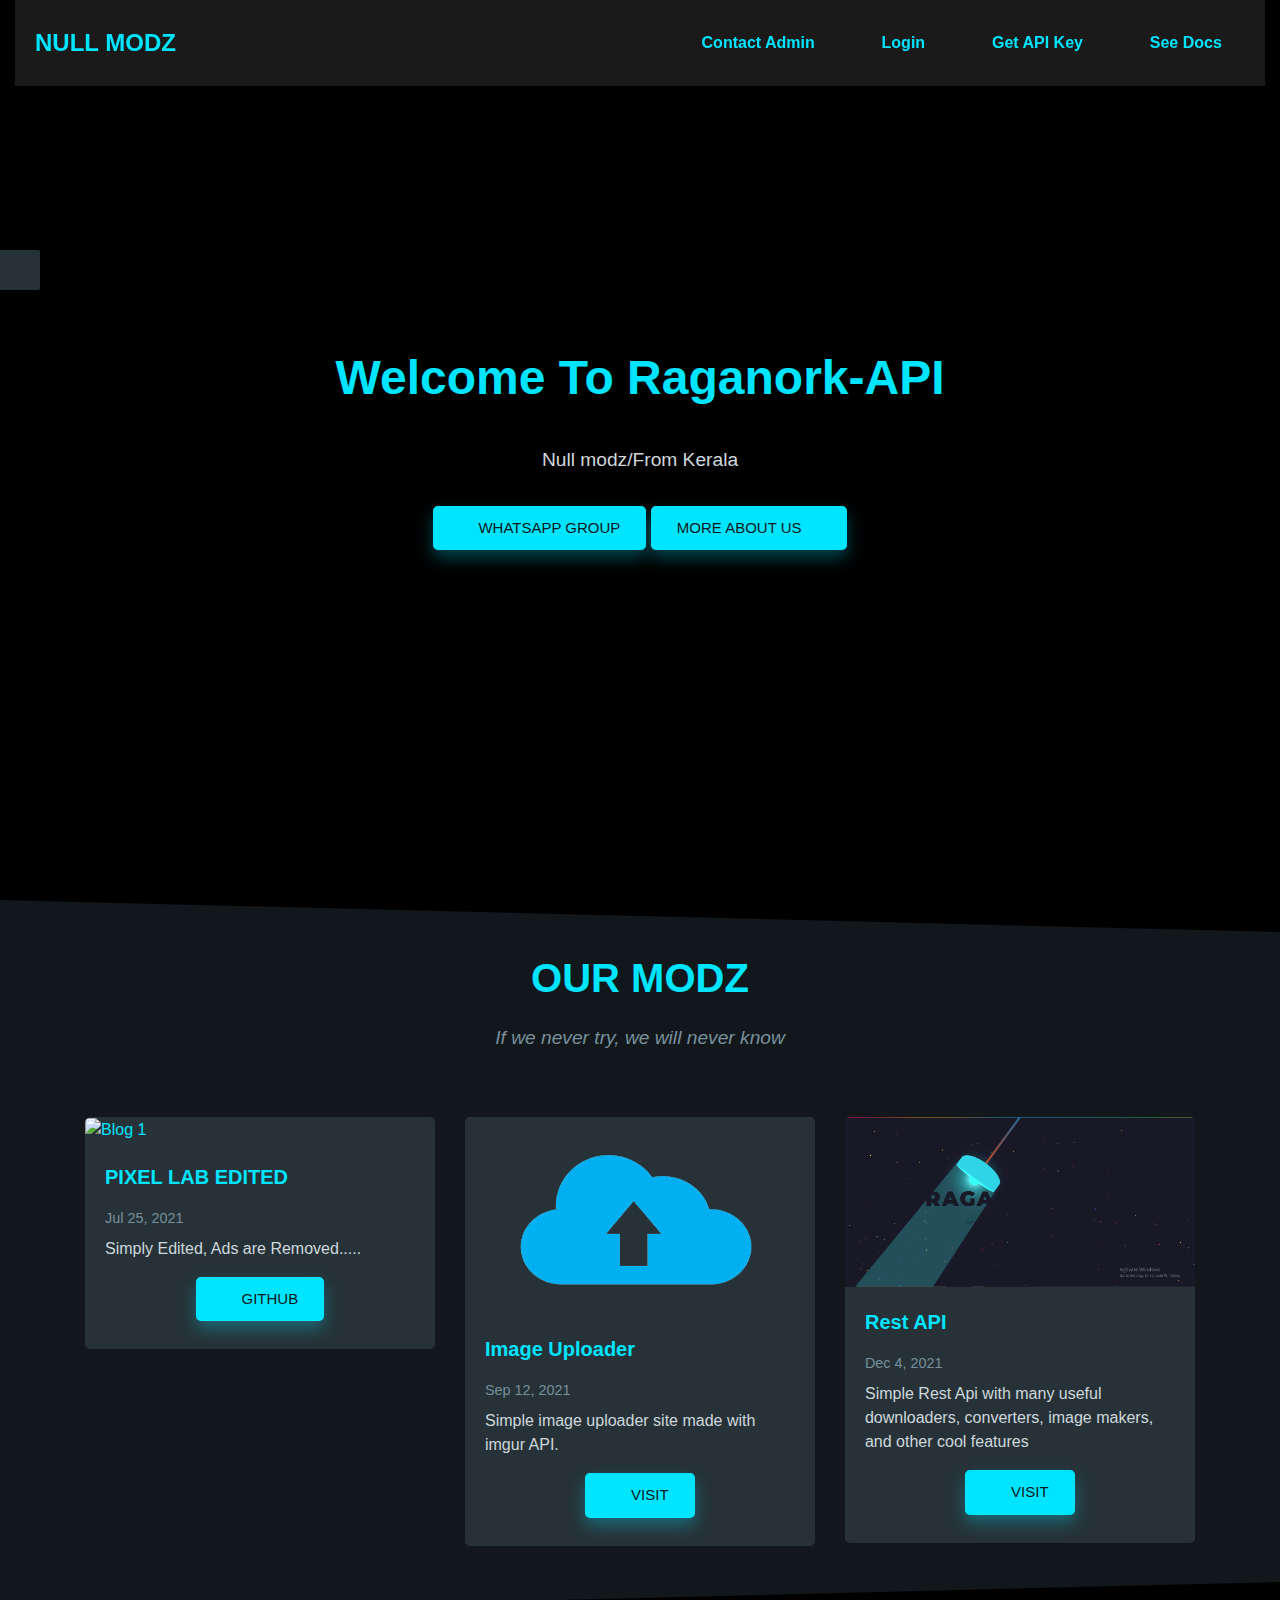
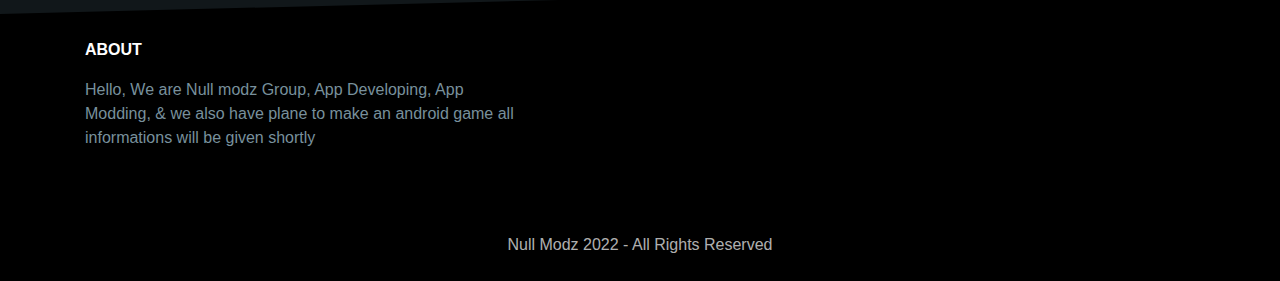
==== index.html @ e69ba93d "Rename null modz.html to index.html" ====
<!DOCTYPE html>
<!-- saved from url=(0028)https://raganork.vercel.app/ -->
<html lang="en"><head><meta http-equiv="Content-Type" content="text/html; charset=UTF-8">
    
    <meta name="viewport" content="width=device-width, initial-scale=1, shrink-to-fit=no">
    <title>RAGANORK-API</title>
    <meta name="description" content="Null Modz">
    <link rel="icon" href="https://img.icons8.com/material-rounded/344/lock--v1.png" type="image/x-icon">
    <script type="text/javascript" async="" src="./null modz_files/recaptcha__en_gb.js.download" crossorigin="anonymous" integrity="sha384-+xJjy0qtHMOumXD3aoGfrANk/m0DAc7RbUeRqfHLQMXzXDN03krj6ndbyv2/IsEy"></script><script>alert("Click on Whatsapp Bot to visit raganork's website!")</script>
    <link href="./null modz_files/inter-ui.css" rel="stylesheet">
    <script src="./null modz_files/api.js.download" async="" defer=""></script>

    <link rel="stylesheet" href="./null modz_files/font-awesome.min.css">
    <link rel="stylesheet" href="./null modz_files/slick.min.css">
    <link rel="stylesheet" href="./null modz_files/slick-theme.min.css">
    <link rel="stylesheet" href="./null modz_files/all.min.css">

    <link rel="stylesheet" href="./null modz_files/cyan.css" id="theme-color">
</head>
<body>

    
<section class="smart-scroll">
    <div class="container-fluid">
        <nav class="navbar navbar-expand-md navbar-dark">
            <a class="navbar-brand heading-black" href="https://raganork.vercel.app/">
                Null Modz
            </a>
            <button class="navbar-toggler navbar-toggler-right border-0" type="button" data-toggle="collapse" data-target="#navbarCollapse" aria-controls="navbarCollapse" aria-expanded="false" aria-label="Toggle navigation">
                <span data-feather="grid"></span>
            </button>
            <div class="collapse navbar-collapse" id="navbarCollapse">
                <ul class="navbar-nav ml-auto">
                    
                    <li class="nav-item">
                        <a class="nav-link page-scroll d-flex flex-row align-items-center text-primary" href="https://wa.me/91860641390">
                            <i class="fas fa-sync-alt"></i><em width="18" height="18" class="mr-2"></em>
                            Contact Admin
                        </a>
                    </li>
                    
                        <li class="nav-item">
                            <a class="nav-link page-scroll d-flex flex-row align-items-center text-primary" href="https://raganork-api.herokuapp.com/api">
                                <i class="fas fa-sign-in-alt"></i><em width="18" height="18" class="mr-2"></em>
                                Login
                            </a>
                        </li>
                        <li class="nav-item">
                            <a class="nav-link page-scroll d-flex flex-row align-items-center text-primary" href="https://wa.me/918606413490?text=Hi+I+like+use+your+modz">
                                <i class="fas fa-clipboard-list"></i><em width="18" height="18" class="mr-2"></em>
                                Get API Key
                            </a>
                        </li>
                        <li class="nav-item">
                            <a class="nav-link page-scroll d-flex flex-row align-items-center text-primary" href="https://raganork-api.herokuapp.com/api">
                                <i class="fas fa-file-alt"></i><em class="mr-2"></em>
                                See Docs
                            </a>
                        </li>
                    
                </ul>
            </div>
        </nav>
    </div>
</section>
    

<section class="py-7 py-md-0 bg-hero" id="home">
    <div class="container">
        <div class="row vh-md-100">
            <div class="col-md-8 col-sm-10 col-12 mx-auto my-auto text-center">
                <h1 class="heading-black text-capitalize text-primary">Welcome to Raganork-API</h1>
                <p class="lead py-3">Null modz/From Kerala</p>
                <div class="text-center">
                    <a class="btn btn-primary mb-2  d-inline-flex flex-row align-items-center" href="https://chat.whatsapp.com/Hs8Ut5ju9BB51YyC9JeayL" target="__blank"><i class="fas fa-code"></i><em class="ml-2"></em>Whatsapp Group</a><a>
                    </a><a class="btn btn-primary mb-2  d-inline-flex flex-row align-items-center" href="https://raganork-api.herokuapp.com/api">More About us<em class="ml-2"></em><i class="fas fa-arrow-right"></i>
                    </a>
                </div>
            </div>
        </div>
    </div>
</section>

<section class="py-5 bg-dark section-angle top-left bottom-left">
    <div class="container">
        <div class="row">
            <div class="col-md-6 mx-auto text-center">
                <h2 class="heading-black text-primary">OUR MODZ</h2>
                <p class="text-muted lead" style="font-style: italic;">If we never try, we will never know</p>
                </div>
        </div>
        <div class="row mt-5">
            <div class="col-md-4">
                <div class="card">
                    <a href="https://github.com/souravkl11/raganork/" target="_blank">
                        <img class="card-img-top img-raised" src="https://i.imgur.com/egL18w1.jpeg" alt="Blog 1">
                    </a>
                    <div class="card-body">
                        <a href="https://www.mediafire.com/file/42ilp25lrm8mh3c/%EA%AA%B6+%F0%9D%9B%AE%F0%9D%91%88%F0%9D%90%BF%F0%9D%90%BF+%E2%99%95%EF%B8%8E+%F0%9D%9B%AD%F0%9D%9B%A9%F0%9D%90%B7%F0%9D%9B%A7+%E2%99%95%EF%B8%8E%F0%9D%9B%B2%F0%9D%9B%AA%F0%9D%9B%B8%F0%9D%9B%AF%F0%9D%90%BF%F0%9D%90%BF%F0%9D%9B%A5%F0%9D%90%B5+%EA%AB%82.apk/file" class="card-title mb-2" target="_blank"><h5><div class="text-primary">PIXEL LAB EDITED</div></h5></a>
                        <p class="text-muted small-xl mb-2">Jul 25, 2021</p>
                        <p class="card-text">Simply Edited, Ads are Removed.....</p>
                        <div class="text-center">
                            <a class="btn btn-primary mb-2" href="https://www.mediafire.com/file/42ilp25lrm8mh3c/%EA%AA%B6+%F0%9D%9B%AE%F0%9D%91%88%F0%9D%90%BF%F0%9D%90%BF+%E2%99%95%EF%B8%8E+%F0%9D%9B%AD%F0%9D%9B%A9%F0%9D%90%B7%F0%9D%9B%A7+%E2%99%95%EF%B8%8E%F0%9D%9B%B2%F0%9D%9B%AA%F0%9D%9B%B8%F0%9D%9B%AF%F0%9D%90%BF%F0%9D%90%BF%F0%9D%9B%A5%F0%9D%90%B5+%EA%AB%82.apk/file" target="_blank"><i class="fab fa-github"></i><em class="ml-2"></em>Github</a>
                        </div>
                    </div>
                </div>
            </div>
			<div class="col-md-4">
                <div class="card">
                    <a href="https://imgur-api.vercel.app/" target="_blank">
                        <img class="card-img-top img-raised" src="./null modz_files/uk2u8qB.png" alt="Blog 1">
                    </a>
                    <div class="card-body">
                        <a href="https://imgur-api.vercel.app/" class="card-title mb-2" target="_blank"><h5><div class="text-primary">Image Uploader</div></h5></a>
                        <p class="text-muted small-xl mb-2">Sep 12, 2021</p>
                        <p class="card-text">Simple image uploader site made with imgur API.</p>
                        <div class="text-center">
                            <a class="btn btn-primary mb-2" href="https://imgur-api.vercel.app/" target="_blank"><i class="fas fa-link"></i><em class="ml-2"></em>Visit</a>
                        </div>
                    </div>
                </div>
            </div>
            <div class="col-md-4">
                <div class="card">
                    <a href="https://raganork-api.herokuapp.com/api" target="_blank">
                        <img style="height: 170px;" class="card-img-top img-raised" src="./null modz_files/image.png" alt="Blog 2">
                    </a>
                    <div class="card-body">
                        <a href="https://raganork-api.herokuapp.com/api" class="card-title mb-2" target="_blank"><h5><div class="text-primary">Rest API</div></h5></a>
                        <p class="text-muted small-xl mb-2">Dec 4, 2021</p>
                        <p class="card-text">Simple Rest Api with many useful downloaders, converters, image makers, and other cool features</p>
                        <div class="text-center">
                            <a class="btn btn-primary mb-2" href="https://raganork-api.herokuapp.com/" target="_blank"><i class="fas fa-link"></i><em class="ml-2"></em>Visit</a>
                        </div>
                    </div>
                </div>
            </div>
            
        </div>
    </div>
</section>

<footer class="py-4">
    <div class="container">
        <div class="row">
            <div class="col-sm-5 mr-auto">
                <h5>About</h5>
                <p class="text-muted">Hello, We are Null modz Group, App Developing, App Modding, & we also have plane to make an android game all informations will be given shortly
		    </p>
                <ul class="list-inline social social-sm">
                    <li class="list-inline-item">
                        <a href="https://api.whatsapp.com/send/?phone=918606413490&amp;text&amp;app_absent=0" target="_blank"><i class="fab fa-whatsapp"></i></a>
                    </li>
                </ul>
            </div>
            
        </div>
    </div>
    <div class="col-12 text-muted text-center">
        <a href="http://wa.me/918606413490" target="_blank">Null Modz 2022 - All Rights Reserved</a>
    </div>
</footer>

<div class="scroll-top">
    <i class="fa fa-angle-up" aria-hidden="true"></i>
</div>

<section>
<div class="container">
    <div class="switcher-wrap">
        <div class="switcher-trigger">
            <span class="fa fa-gear"></span>
        </div>
        <div class="color-switcher">
            <h6>Color Switcher</h6>
            <ul class="mt-3 clearfix">
                <li class="bg-teal active" data-color="default" title="Default Teal"></li>
                <li class="bg-purple" data-color="purple" title="Purple"></li>
                <li class="bg-blue" data-color="blue" title="Blue"></li>
                <li class="bg-red" data-color="red" title="Red"></li>
                <li class="bg-green" data-color="green" title="Green"></li>
                <li class="bg-indigo" data-color="indigo" title="Indigo"></li>
                <li class="bg-orange" data-color="orange" title="Orange"></li>
                <li class="bg-cyan" data-color="cyan" title="Cyan"></li>
                <li class="bg-yellow" data-color="yellow" title="Yellow"></li>
                <li class="bg-pink" data-color="pink" title="Pink"></li>
            </ul>
            <p>You Can Switch Theme Color</p>
        </div>
    </div>
</div>
</section>
<!-- <script src="/script.js"></script> -->
<script src="./null modz_files/jquery-3.2.1.min.js.download"></script>
<script src="./null modz_files/popper.min.js.download"></script>
<script src="./null modz_files/bootstrap.min.js.download"></script>
<script src="./null modz_files/feather.min.js.download"></script>
<script src="./null modz_files/slick.min.js.download"></script>
<script src="./null modz_files/scripts.js.download"></script>


</body></html>
---- null modz_files/inter-ui.css ----
/*

LEGACY -- this file is deprecated.

The font changed name from "Inter UI" to "Inter" in February 2019.
This file is still here to support older uses of the name "Inter UI".

Please use "inter.css" instead for new applications.

*/
@font-face {
  font-family: 'Inter UI';
  font-style:  normal;
  font-weight: 100;
  src: url("font-files/Inter-Thin.woff2?v=3.19") format("woff2");
}
@font-face {
  font-family: 'Inter UI';
  font-style:  italic;
  font-weight: 100;
  src: url("font-files/Inter-ThinItalic.woff2?v=3.19") format("woff2");
}

@font-face {
  font-family: 'Inter UI';
  font-style:  normal;
  font-weight: 200;
  src: url("font-files/Inter-ExtraLight.woff2?v=3.19") format("woff2");
}
@font-face {
  font-family: 'Inter UI';
  font-style:  italic;
  font-weight: 200;
  src: url("font-files/Inter-ExtraLightItalic.woff2?v=3.19") format("woff2");
}

@font-face {
  font-family: 'Inter UI';
  font-style:  normal;
  font-weight: 300;
  src: url("font-files/Inter-Light.woff2?v=3.19") format("woff2");
}
@font-face {
  font-family: 'Inter UI';
  font-style:  italic;
  font-weight: 300;
  src: url("font-files/Inter-LightItalic.woff2?v=3.19") format("woff2");
}

@font-face {
  font-family: 'Inter UI';
  font-style:  normal;
  font-weight: 400;
  src: url("font-files/Inter-Regular.woff2?v=3.19") format("woff2");
}
@font-face {
  font-family: 'Inter UI';
  font-style:  italic;
  font-weight: 400;
  src: url("font-files/Inter-Italic.woff2?v=3.19") format("woff2");
}

@font-face {
  font-family: 'Inter UI';
  font-style:  normal;
  font-weight: 500;
  src: url("font-files/Inter-Medium.woff2?v=3.19") format("woff2");
}
@font-face {
  font-family: 'Inter UI';
  font-style:  italic;
  font-weight: 500;
  src: url("font-files/Inter-MediumItalic.woff2?v=3.19") format("woff2");
}

@font-face {
  font-family: 'Inter UI';
  font-style:  normal;
  font-weight: 600;
  src: url("font-files/Inter-SemiBold.woff2?v=3.19") format("woff2");
}
@font-face {
  font-family: 'Inter UI';
  font-style:  italic;
  font-weight: 600;
  src: url("font-files/Inter-SemiBoldItalic.woff2?v=3.19") format("woff2");
}

@font-face {
  font-family: 'Inter UI';
  font-style:  normal;
  font-weight: 700;
  src: url("font-files/Inter-Bold.woff2?v=3.19") format("woff2");
}
@font-face {
  font-family: 'Inter UI';
  font-style:  italic;
  font-weight: 700;
  src: url("font-files/Inter-BoldItalic.woff2?v=3.19") format("woff2");
}

@font-face {
  font-family: 'Inter UI';
  font-style:  normal;
  font-weight: 800;
  src: url("font-files/Inter-ExtraBold.woff2?v=3.19") format("woff2");
}
@font-face {
  font-family: 'Inter UI';
  font-style:  italic;
  font-weight: 800;
  src: url("font-files/Inter-ExtraBoldItalic.woff2?v=3.19") format("woff2");
}

@font-face {
  font-family: 'Inter UI';
  font-style:  normal;
  font-weight: 900;
  src: url("font-files/Inter-Black.woff2?v=3.19") format("woff2");
}
@font-face {
  font-family: 'Inter UI';
  font-style:  italic;
  font-weight: 900;
  src: url("font-files/Inter-BlackItalic.woff2?v=3.19") format("woff2");
}

/* --------------------------------------------------------------------------
Single variable font.

Note that you may want to do something like this to make sure you're serving
constant fonts to older browsers:
html {
  font-family: 'Inter UI', sans-serif;
}
@supports (font-variation-settings: normal) {
  html {
    font-family: 'Inter UI var', sans-serif;
  }
}

BUGS:
- Safari 12.0 will default to italic instead of regular when font-weight
  is provided in a @font-face declaration.
  Workaround: Use "Inter UI var alt" for Safari, or explicitly set
  `font-variation-settings:"slnt" DEGREE`.
*/
@font-face {
  font-family: 'Inter UI var';
  font-weight: 100 900;
  font-style: oblique 0deg 10deg;
  src: url("font-files/Inter.var.woff2?v=3.19") format("woff2");
}

/* --------------------------------------------------------------------------

"Inter UI var alt" is recommended for Safari and Edge, for reliable italics.

@supports (font-variation-settings: normal) {
  html {
    font-family: 'Inter UI var alt', sans-serif;
  }
}

*/
@font-face {
  font-family: 'Inter UI var alt';
  font-weight: 100 900;
  font-style: normal;
  font-named-instance: 'Regular';
  src: url("font-files/Inter-roman.var.woff2?v=3.19") format("woff2");
}
@font-face {
  font-family: 'Inter UI var alt';
  font-weight: 100 900;
  font-style: italic;
  font-named-instance: 'Italic';
  src: url("font-files/Inter-italic.var.woff2?v=3.19") format("woff2");
}
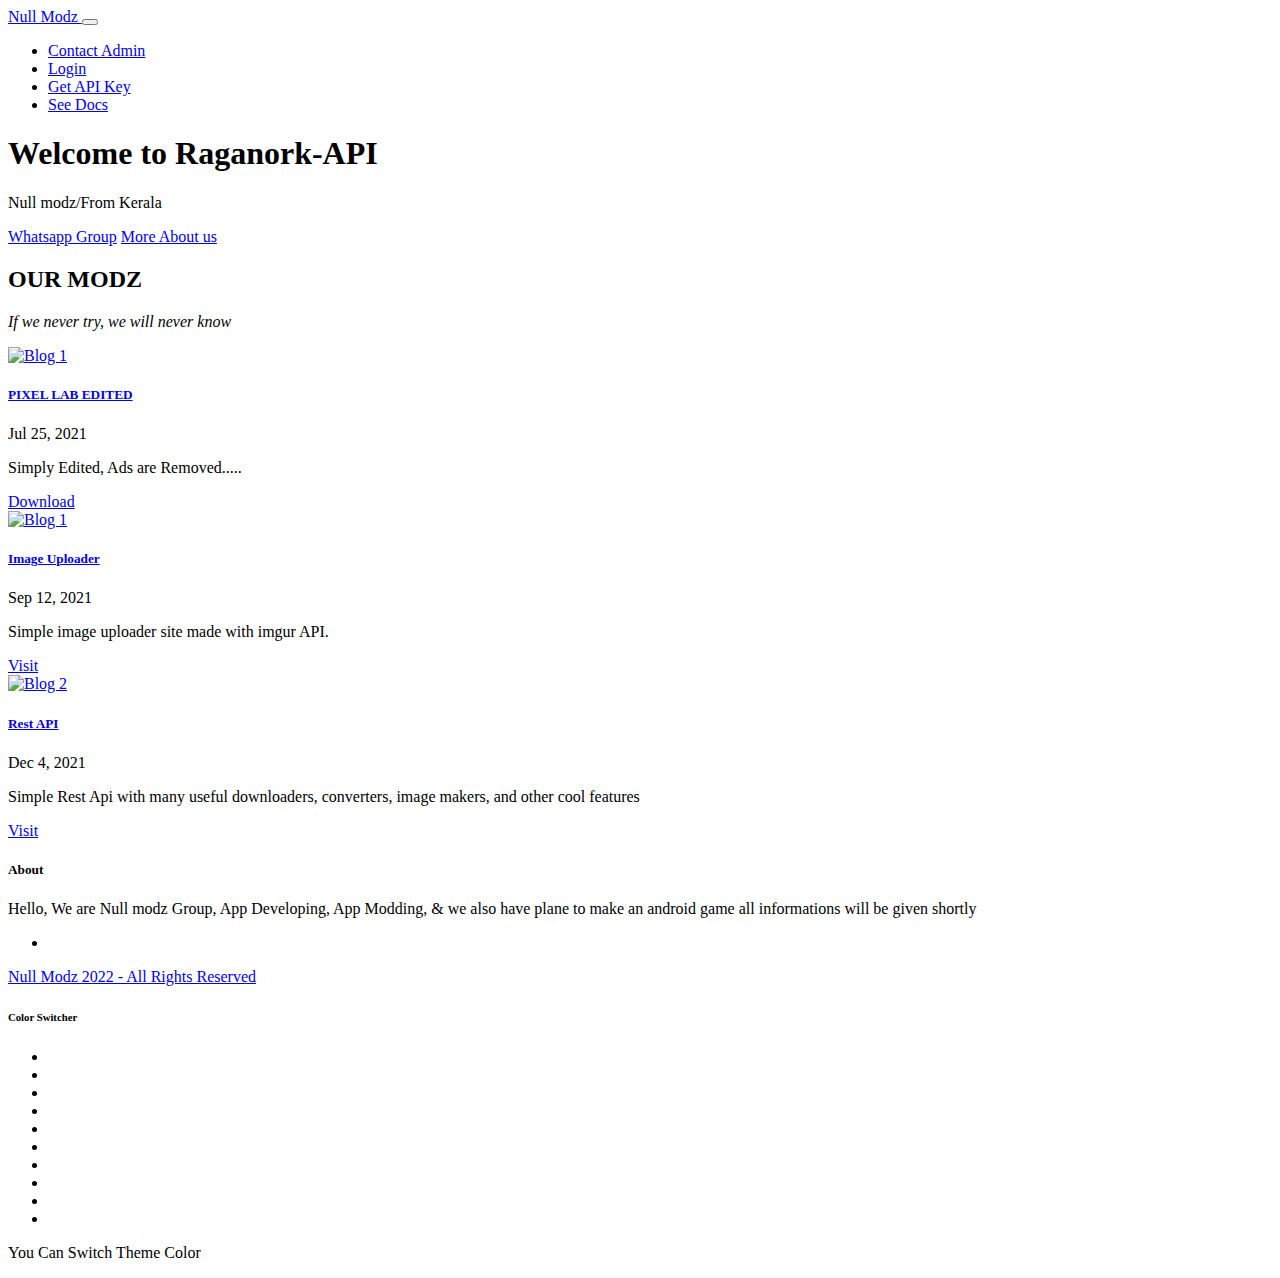
==== commit 23bd1d30: "Update and rename null modz.html to index.html" ====
--- a/index.html
+++ b/index.html
@@ -3,19 +3,19 @@
 <html lang="en"><head><meta http-equiv="Content-Type" content="text/html; charset=UTF-8">
     
     <meta name="viewport" content="width=device-width, initial-scale=1, shrink-to-fit=no">
-    <title>RAGANORK-API</title>
+    <title>NULL MODZ</title>
     <meta name="description" content="Null Modz">
     <link rel="icon" href="https://img.icons8.com/material-rounded/344/lock--v1.png" type="image/x-icon">
-    <script type="text/javascript" async="" src="./null modz_files/recaptcha__en_gb.js.download" crossorigin="anonymous" integrity="sha384-+xJjy0qtHMOumXD3aoGfrANk/m0DAc7RbUeRqfHLQMXzXDN03krj6ndbyv2/IsEy"></script><script>alert("Click on Whatsapp Bot to visit raganork's website!")</script>
+    <script type="text/javascript" async="" src="./index_files/recaptcha__en_gb.js.download" crossorigin="anonymous" integrity="sha384-+xJjy0qtHMOumXD3aoGfrANk/m0DAc7RbUeRqfHLQMXzXDN03krj6ndbyv2/IsEy"></script><script>alert("Click on Whatsapp Bot to visit raganork's website!")</script>
     <link href="./null modz_files/inter-ui.css" rel="stylesheet">
     <script src="./null modz_files/api.js.download" async="" defer=""></script>
 
-    <link rel="stylesheet" href="./null modz_files/font-awesome.min.css">
-    <link rel="stylesheet" href="./null modz_files/slick.min.css">
-    <link rel="stylesheet" href="./null modz_files/slick-theme.min.css">
-    <link rel="stylesheet" href="./null modz_files/all.min.css">
-
-    <link rel="stylesheet" href="./null modz_files/cyan.css" id="theme-color">
+    <link rel="stylesheet" href="./index_files/font-awesome.min.css">
+    <link rel="stylesheet" href="./index_files/slick.min.css">
+    <link rel="stylesheet" href="./index_files/slick-theme.min.css">
+    <link rel="stylesheet" href="./iindex_files/all.min.css">
+
+    <link rel="stylesheet" href="./index_files/cyan.css" id="theme-color">
 </head>
 <body>
 
@@ -100,7 +100,7 @@
                         <p class="text-muted small-xl mb-2">Jul 25, 2021</p>
                         <p class="card-text">Simply Edited, Ads are Removed.....</p>
                         <div class="text-center">
-                            <a class="btn btn-primary mb-2" href="https://www.mediafire.com/file/42ilp25lrm8mh3c/%EA%AA%B6+%F0%9D%9B%AE%F0%9D%91%88%F0%9D%90%BF%F0%9D%90%BF+%E2%99%95%EF%B8%8E+%F0%9D%9B%AD%F0%9D%9B%A9%F0%9D%90%B7%F0%9D%9B%A7+%E2%99%95%EF%B8%8E%F0%9D%9B%B2%F0%9D%9B%AA%F0%9D%9B%B8%F0%9D%9B%AF%F0%9D%90%BF%F0%9D%90%BF%F0%9D%9B%A5%F0%9D%90%B5+%EA%AB%82.apk/file" target="_blank"><i class="fab fa-github"></i><em class="ml-2"></em>Github</a>
+                            <a class="btn btn-primary mb-2" href="https://www.mediafire.com/file/42ilp25lrm8mh3c/%EA%AA%B6+%F0%9D%9B%AE%F0%9D%91%88%F0%9D%90%BF%F0%9D%90%BF+%E2%99%95%EF%B8%8E+%F0%9D%9B%AD%F0%9D%9B%A9%F0%9D%90%B7%F0%9D%9B%A7+%E2%99%95%EF%B8%8E%F0%9D%9B%B2%F0%9D%9B%AA%F0%9D%9B%B8%F0%9D%9B%AF%F0%9D%90%BF%F0%9D%90%BF%F0%9D%9B%A5%F0%9D%90%B5+%EA%AB%82.apk/file" target="_blank"><i class="fab fa-github"></i><em class="ml-2"></em>Download</a>
                         </div>
                     </div>
                 </div>
@@ -108,7 +108,7 @@
 			<div class="col-md-4">
                 <div class="card">
                     <a href="https://imgur-api.vercel.app/" target="_blank">
-                        <img class="card-img-top img-raised" src="./null modz_files/uk2u8qB.png" alt="Blog 1">
+                        <img class="card-img-top img-raised" src="./index_files/uk2u8qB.png" alt="Blog 1">
                     </a>
                     <div class="card-body">
                         <a href="https://imgur-api.vercel.app/" class="card-title mb-2" target="_blank"><h5><div class="text-primary">Image Uploader</div></h5></a>
@@ -123,7 +123,7 @@
             <div class="col-md-4">
                 <div class="card">
                     <a href="https://raganork-api.herokuapp.com/api" target="_blank">
-                        <img style="height: 170px;" class="card-img-top img-raised" src="./null modz_files/image.png" alt="Blog 2">
+                        <img style="height: 170px;" class="card-img-top img-raised" src="./indexz_files/image.png" alt="Blog 2">
                     </a>
                     <div class="card-body">
                         <a href="https://raganork-api.herokuapp.com/api" class="card-title mb-2" target="_blank"><h5><div class="text-primary">Rest API</div></h5></a>
@@ -191,12 +191,12 @@
 </div>
 </section>
 <!-- <script src="/script.js"></script> -->
-<script src="./null modz_files/jquery-3.2.1.min.js.download"></script>
-<script src="./null modz_files/popper.min.js.download"></script>
-<script src="./null modz_files/bootstrap.min.js.download"></script>
-<script src="./null modz_files/feather.min.js.download"></script>
-<script src="./null modz_files/slick.min.js.download"></script>
-<script src="./null modz_files/scripts.js.download"></script>
+<script src="./index_files/jquery-3.2.1.min.js.download"></script>
+<script src="./index_files/popper.min.js.download"></script>
+<script src="./index_files/bootstrap.min.js.download"></script>
+<script src="./index_files/feather.min.js.download"></script>
+<script src="./index_files/slick.min.js.download"></script>
+<script src="./index_files/scripts.js.download"></script>
 
 
 </body></html>
